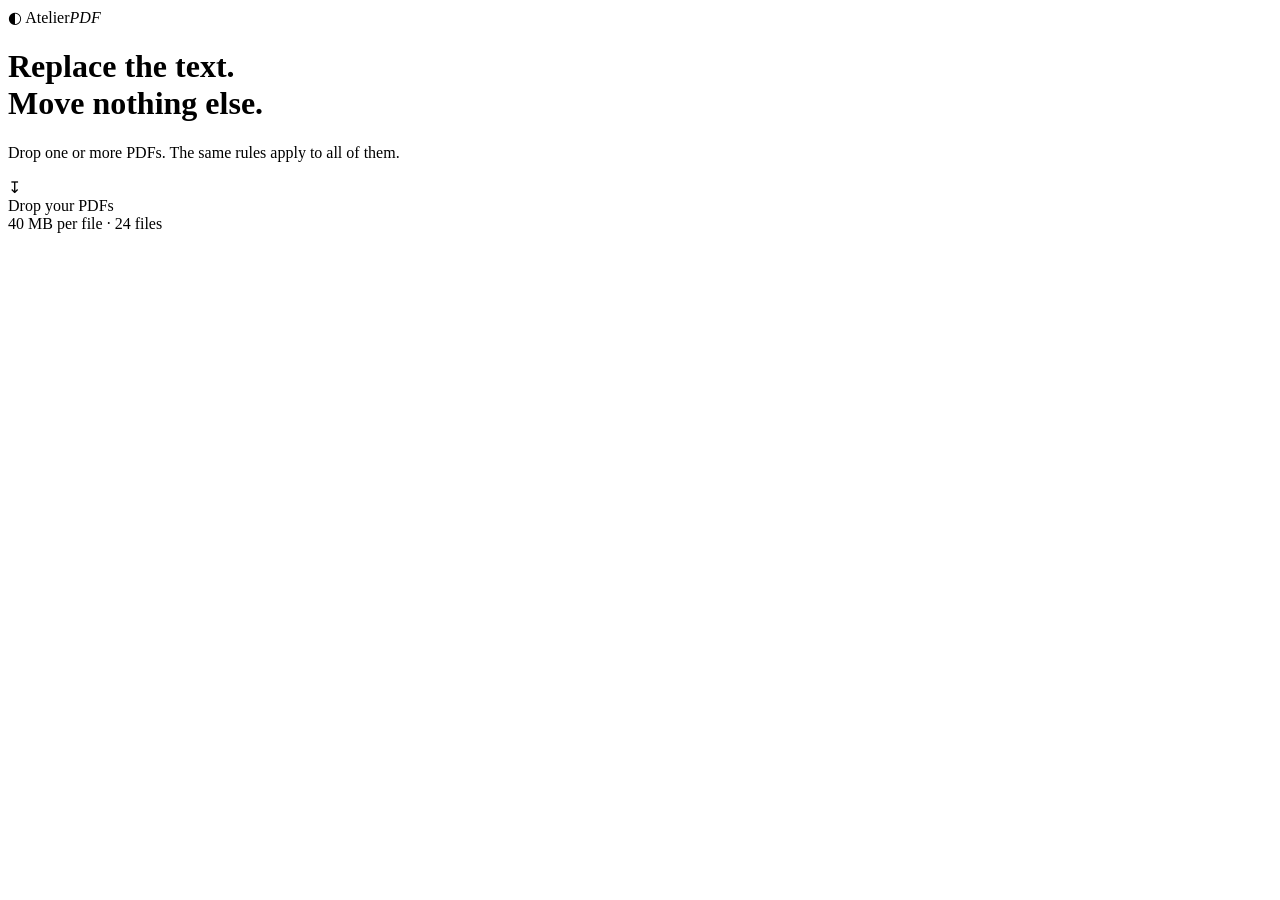
==== frontend/index.html @ 8a9fd45b "Atelier PDF: replace text in PDFs without moving anything else A PDF stores glyph codes at absolute " ====
<!DOCTYPE html>
<html lang="en">
<head>
<meta charset="utf-8">
<meta name="viewport" content="width=device-width, initial-scale=1, viewport-fit=cover">
<title>Atelier PDF — replace text without touching anything else</title>
<meta name="description" content="Replace any text in a PDF while keeping the original font, metrics and layout, with pixel-level verification.">
<link rel="stylesheet" href="/app.css">
<link rel="icon" href="data:image/svg+xml,<svg xmlns='http://www.w3.org/2000/svg' viewBox='0 0 32 32'><rect width='32' height='32' rx='7' fill='%230a0b0e'/><path d='M8 22V10h6a4 4 0 010 8H8' stroke='%23c9f24d' stroke-width='2.5' fill='none' stroke-linecap='square'/><circle cx='23' cy='21' r='2.5' fill='%23c9f24d'/></svg>">
</head>
<body>

<!-- ================= LANDING SCREEN ================= -->
<div id="landing" class="landing">
  <div class="landing-inner">
    <div class="brand">
      <span class="brand-mark">◐</span>
      <span class="brand-name">Atelier<em>PDF</em></span>
    </div>

    <h1 class="hero">
      Replace the text.<br>
      <span class="hero-dim">Move nothing else.</span>
    </h1>

    <p class="lede">
      Drop one or more PDFs. The same rules apply to all of them.
    </p>

    <label class="drop" id="drop" tabindex="0">
      <input type="file" id="file" accept="application/pdf,.pdf" multiple hidden>
      <div class="drop-icon">↧</div>
      <div class="drop-title">Drop your PDFs</div>
      <div class="drop-sub">40 MB per file · 24 files</div>
    </label>

    <div class="landing-status" id="landingStatus" hidden>
      <div class="spinner"></div>
      <span id="landingStatusText">Analyzing…</span>
    </div>
  </div>
</div>

<!-- ================= WORKSPACE ================= -->
<div id="workspace" class="workspace" hidden>

  <header class="topbar">
    <div class="topbar-left">
      <button class="icon-btn" id="btnBack" title="Start over">←</button>
      <span class="brand-mark small">◐</span>
      <div class="doc-id">
        <span class="doc-name" id="docName">document.pdf</span>
        <span class="doc-meta" id="docMeta"></span>
      </div>
    </div>

    <nav class="viewtabs" id="viewTabs">
      <button data-view="before" class="on">Before</button>
      <button data-view="after" disabled>After</button>
      <button data-view="compare" disabled>Compare</button>
      <button data-view="diff" disabled>Verify</button>
    </nav>

    <div class="topbar-right">
      <div class="pager">
        <button class="icon-btn" id="pgPrev" title="previous page">‹</button>
        <button class="pg-label mono" id="pgLabel" title="go to a page">1/1</button>
        <input class="pg-input mono" id="pgInput" type="number" min="1" hidden>
        <button class="icon-btn" id="pgNext" title="next page">›</button>
      </div>
      <button class="btn btn-ghost" id="btnDownloadOne" disabled
              title="this document only">This PDF</button>
      <button class="btn btn-ghost" id="btnDownload" disabled>Download all</button>
    </div>
  </header>

  <main class="layout">

    <!-- ---------- document rail ---------- -->
    <nav class="rail" id="rail">
      <div class="rail-head">
        <span>Documents</span>
        <span class="count mono" id="railCount">0</span>
      </div>
      <div class="rail-list" id="railList"></div>
      <label class="rail-add" id="railAdd">
        <input type="file" id="fileMore" accept="application/pdf,.pdf" multiple hidden>
        + add
      </label>
    </nav>

    <!-- ---------- stage ---------- -->
    <section class="stage" id="stage">
      <div class="stage-scroll" id="stageScroll">
        <div class="pages" id="pages"></div>
      </div>
      <div class="wipe-knob" id="wipeKnob" hidden>
        <span></span>
        <em class="wipe-tag wipe-tag-l">before</em>
        <em class="wipe-tag wipe-tag-r">after</em>
      </div>
      <div class="page-hud" id="pageHud" hidden></div>
      <div class="stage-legend" id="stageLegend"></div>
    </section>

    <!-- ---------- panel ---------- -->
    <aside class="panel">

      <div class="card" id="warnCard" hidden>
        <div class="card-head"><h2>Heads-up</h2></div>
        <ul class="warn-list" id="warnList"></ul>
      </div>

      <!-- ----- rules ----- -->
      <div class="card">
        <div class="card-head">
          <h2>Rules</h2>
          <span class="busy" id="busy" hidden>
            <span class="spinner"></span>
            <span id="busyText">searching…</span>
          </span>
        </div>

        <p class="hint">What to look for, what should replace it.
        As many rules as you need.</p>

        <div class="rule-list" id="ruleList"></div>

        <button class="add-rule" id="btnAddRule">+ add a rule</button>

        <label class="check">
          <input type="checkbox" id="optRepair" checked>
          <span>Repair incomplete fonts automatically</span>
        </label>
      </div>

      <!-- ----- dates ----- -->
      <div class="card">
        <div class="card-head">
          <h2>Dates</h2>
          <span class="pill mono" id="convPill" hidden></span>
        </div>

        <label class="check check-lead">
          <input type="checkbox" id="optDates">
          <span>Also detect dates, whatever their written format</span>
        </label>

        <div class="dates-body" id="datesBody" hidden>
          <div class="seg" id="modeSeg">
            <button data-mode="map" class="on">Mapping</button>
            <button data-mode="shift">Shift</button>
            <button data-mode="manual">Manual</button>
          </div>

          <!-- mapping mode -->
          <div class="mode-body" data-body="map">
            <p class="hint">Every distinct date in the document. Leave blank to
            keep it as is.</p>
            <div id="mapList" class="map-list"></div>
          </div>

          <!-- shift mode -->
          <div class="mode-body" data-body="shift" hidden>
            <p class="hint">Shift every selected date by the same amount.</p>
            <div class="steppers">
              <label class="stepper"><span>Days</span>
                <input type="number" id="shDays" value="0" step="1"></label>
              <label class="stepper"><span>Months</span>
                <input type="number" id="shMonths" value="0" step="1"></label>
              <label class="stepper"><span>Years</span>
                <input type="number" id="shYears" value="1" step="1"></label>
            </div>
            <div class="presets" id="shiftPresets">
              <button data-d="0" data-m="0" data-y="1">+1 year</button>
              <button data-d="0" data-m="0" data-y="-1">−1 year</button>
              <button data-d="0" data-m="1" data-y="0">+1 month</button>
              <button data-d="0" data-m="-1" data-y="0">−1 month</button>
              <button data-d="1" data-m="0" data-y="0">+1 day</button>
            </div>
          </div>

          <!-- manual mode -->
          <div class="mode-body" data-body="manual" hidden>
            <p class="hint">No automatic rule: type the value you want in the
            free field of each match below. The text is written as is, with no
            reformatting.</p>
          </div>
        </div>
      </div>

      <!-- ----- matches ----- -->
      <div class="card" id="memCard" hidden>
        <div class="card-head">
          <h2>Saved rules</h2>
          <button class="link" id="memClear">forget all</button>
        </div>
        <p class="hint">The rules you have applied, kept in this browser only.
        Click one to add it to the list or take it out.</p>
        <div class="mem-list" id="memList"></div>
      </div>

      <div class="card" id="fontCard" hidden>
        <div class="card-head"><h2>Source font</h2></div>
        <p class="hint" id="fontHint"></p>
        <label class="font-drop" id="fontDrop">
          <input type="file" id="fontFile" accept=".ttf,.otf,.ttc" hidden>
          <span>Upload the font file (.ttf, .otf)</span>
        </label>
        <div id="fontList" class="font-list"></div>
      </div>

      <div class="card">
        <div class="card-head">
          <h2>Matches</h2>
          <span class="count mono" id="occCount">0</span>
        </div>
        <div class="occ-tools">
          <button class="link" id="selAll">check all</button>
          <button class="link" id="selNone">uncheck all</button>
          <input type="search" id="occFilter" placeholder="filter…">
        </div>
        <div class="occ-list" id="occList"></div>
      </div>

      <div class="card" id="reportCard" hidden>
        <div class="card-head"><h2>Report</h2></div>
        <div id="reportBody"></div>
      </div>
    </aside>
  </main>

  <footer class="actionbar">
    <div class="action-summary" id="actionSummary"></div>
    <div class="action-btns">
      <button class="btn btn-ghost" id="btnReset">Reset</button>
      <button class="btn btn-primary" id="btnApply">Apply</button>
    </div>
  </footer>
</div>

<div class="toast" id="toast" hidden></div>

<script src="/app.js"></script>
</body>
</html>
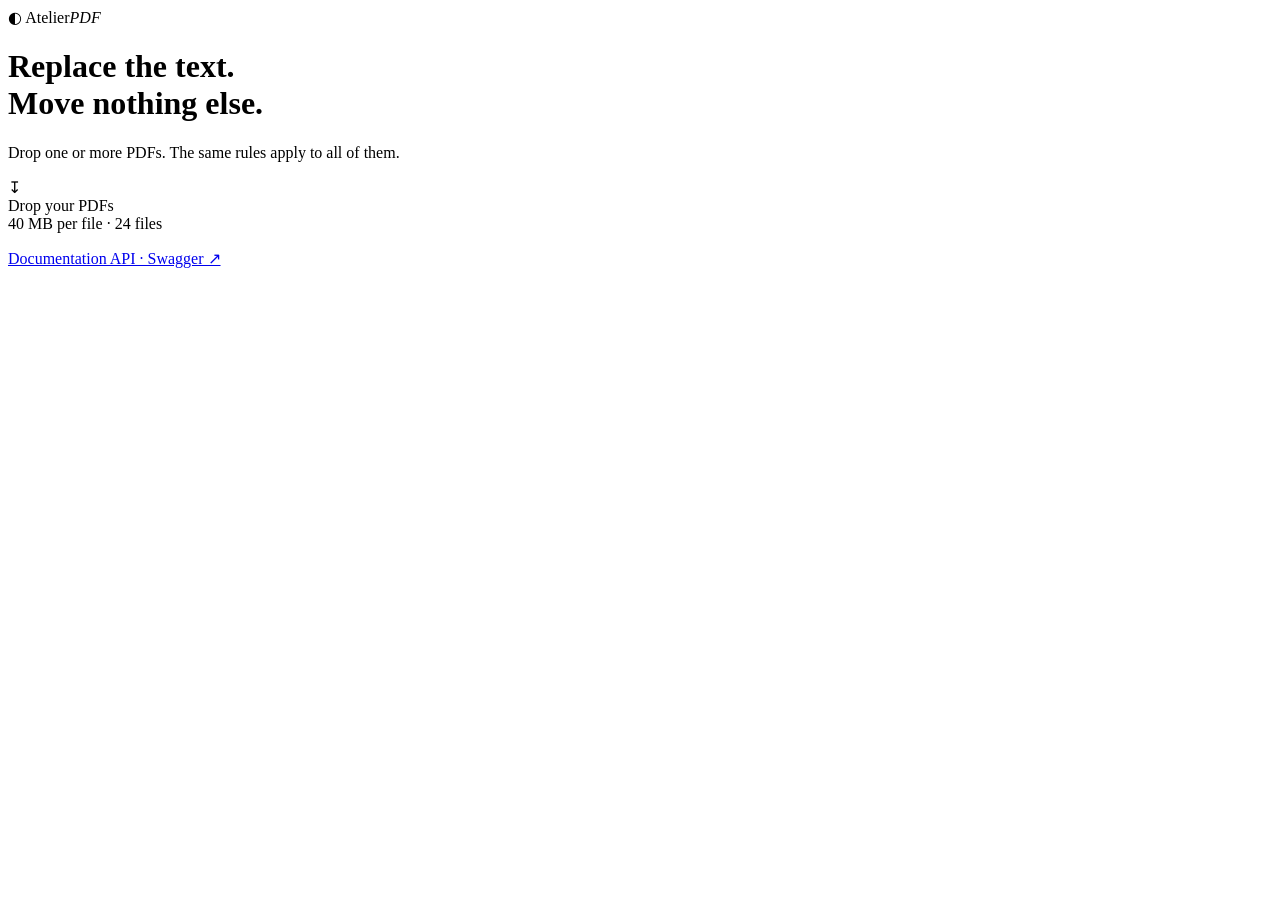
==== commit 0f6be930: "API added" ====
--- a/frontend/index.html
+++ b/frontend/index.html
@@ -33,6 +33,8 @@
       <div class="drop-title">Drop your PDFs</div>
       <div class="drop-sub">40 MB per file · 24 files</div>
     </label>
+
+    <p class="api-link"><a class="btn btn-ghost" href="/api/docs">Documentation API · Swagger ↗</a></p>
 
     <div class="landing-status" id="landingStatus" hidden>
       <div class="spinner"></div>
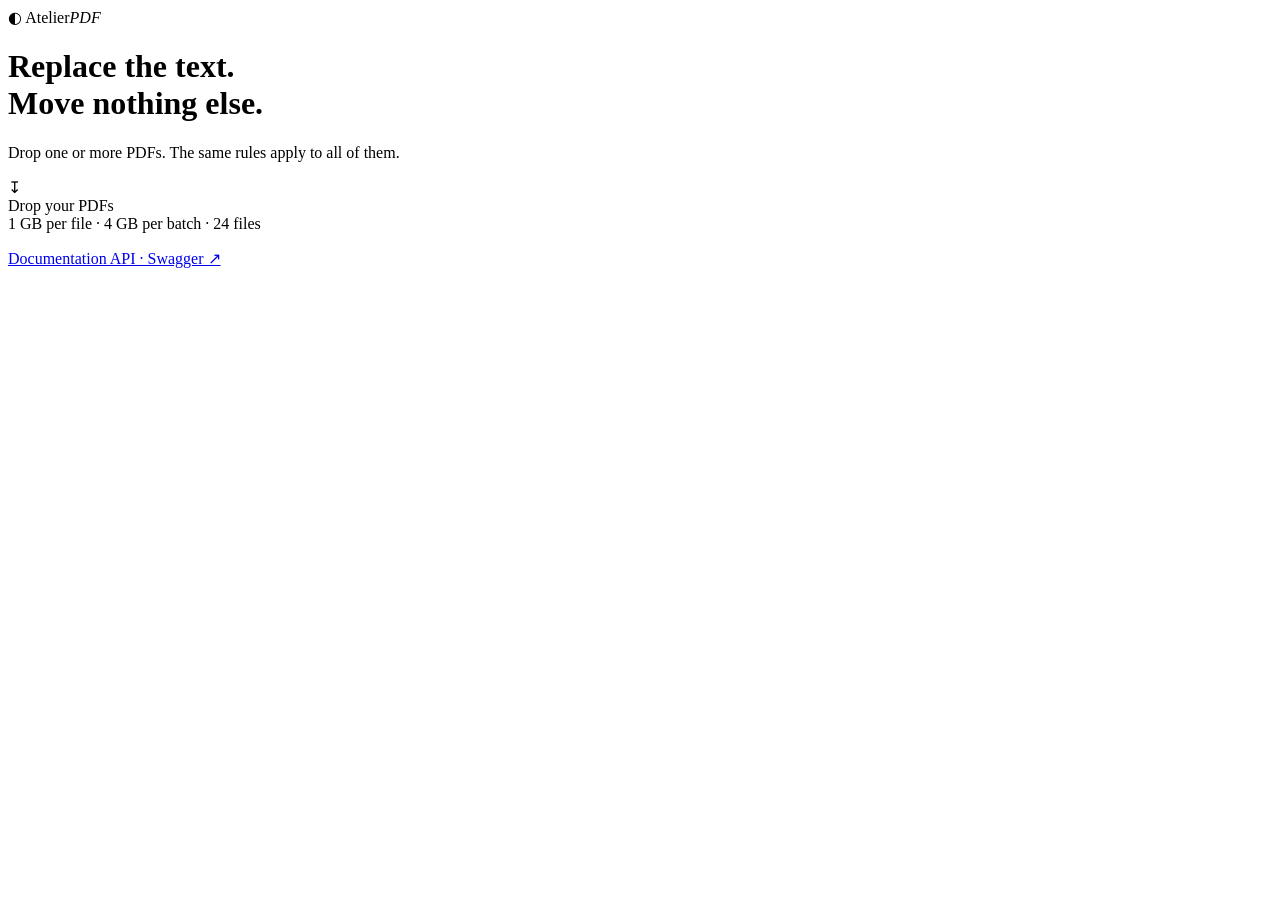
==== commit 8e566b09: "Chunked uploads: files up to 1 GB, 4 GB per batch Files now travel in 32 MiB chunks (under the Cloud" ====
--- a/frontend/index.html
+++ b/frontend/index.html
@@ -31,7 +31,7 @@
       <input type="file" id="file" accept="application/pdf,.pdf" multiple hidden>
       <div class="drop-icon">↧</div>
       <div class="drop-title">Drop your PDFs</div>
-      <div class="drop-sub">40 MB per file · 24 files</div>
+      <div class="drop-sub">1 GB per file · 4 GB per batch · 24 files</div>
     </label>
 
     <p class="api-link"><a class="btn btn-ghost" href="/api/docs">Documentation API · Swagger ↗</a></p>
